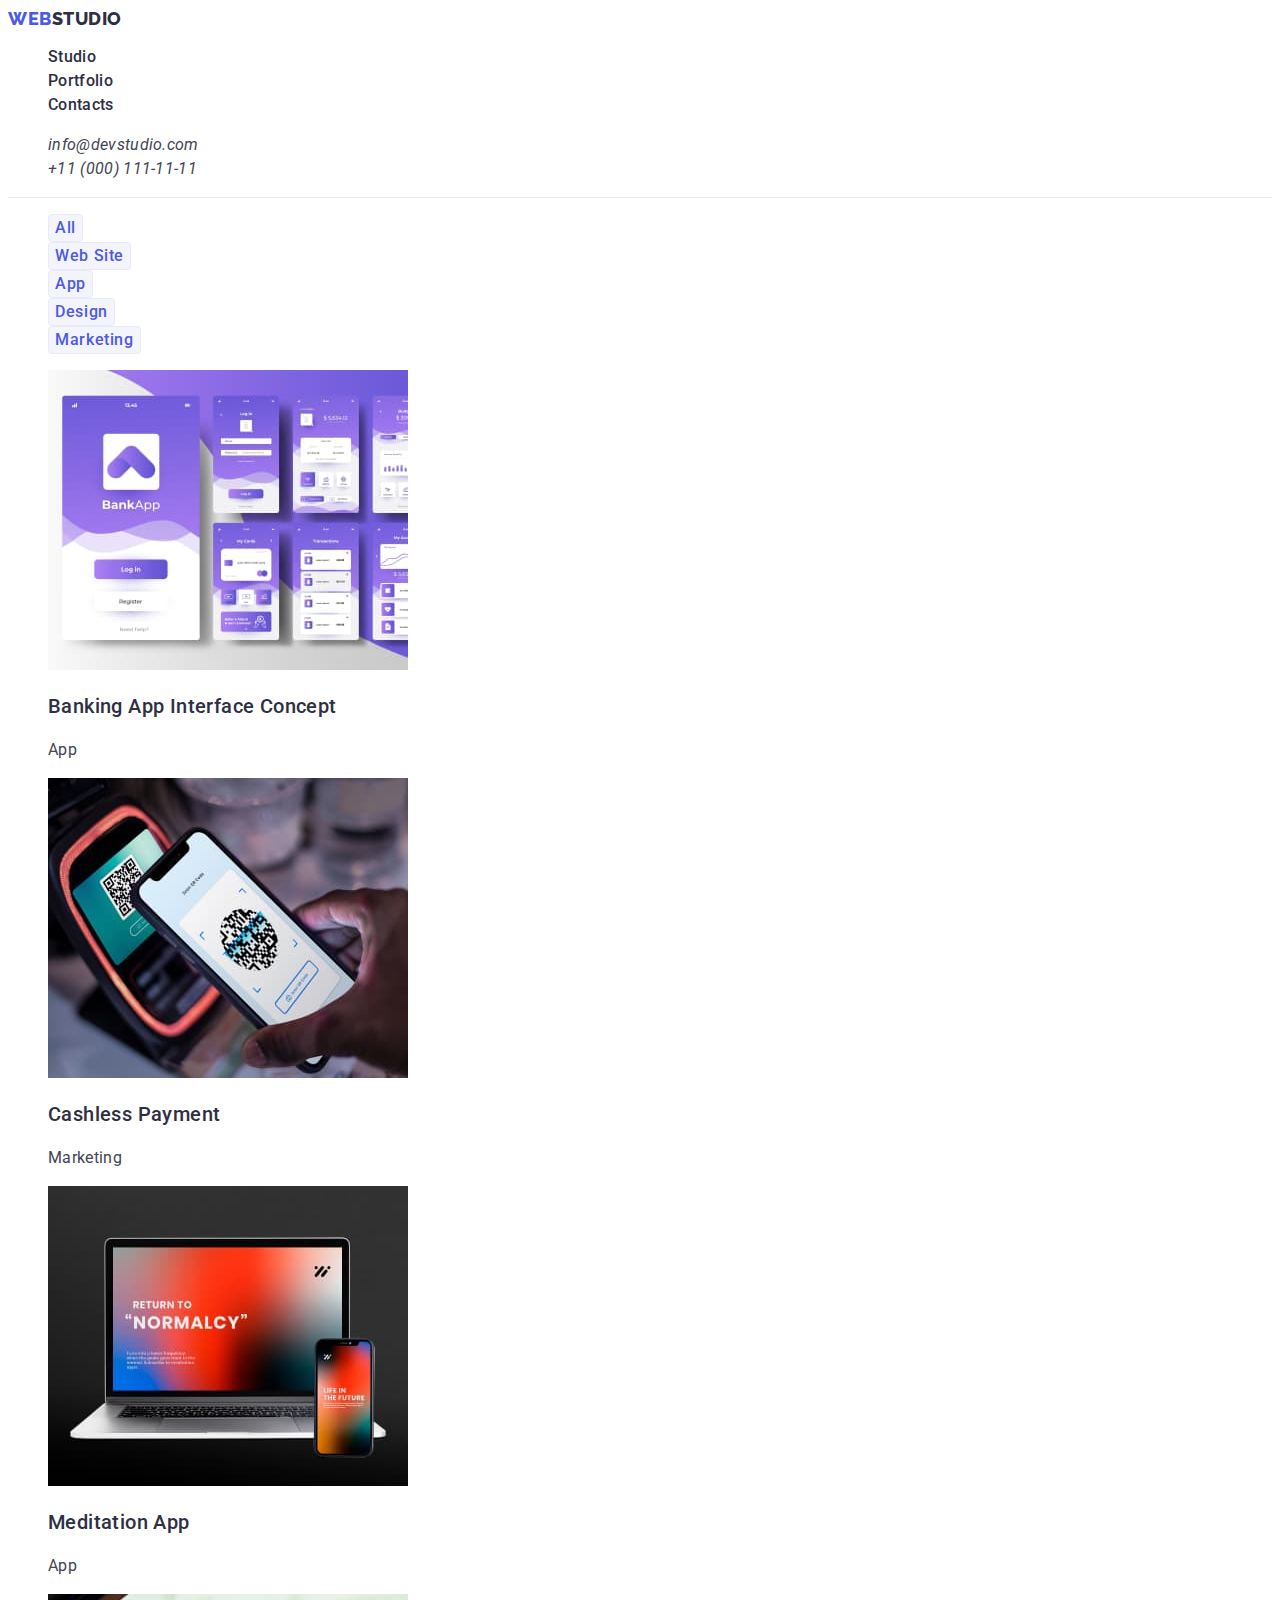
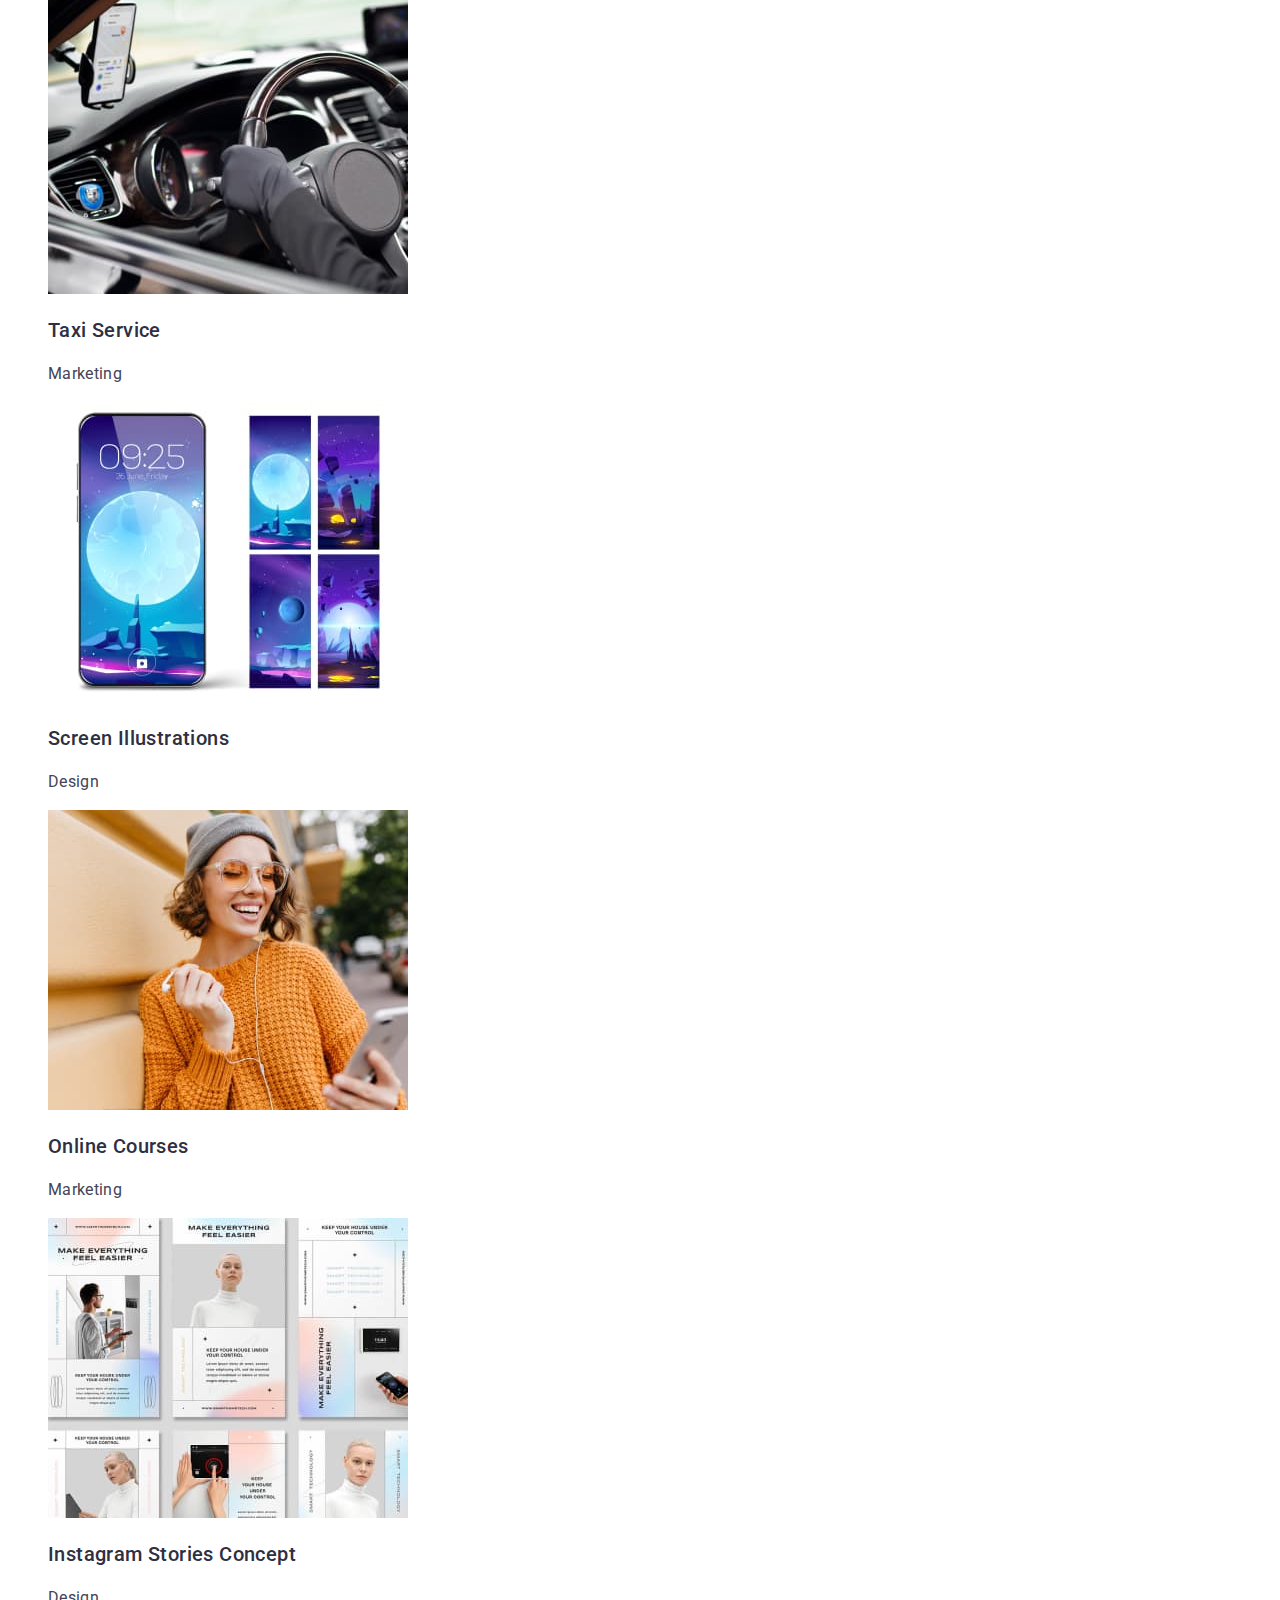
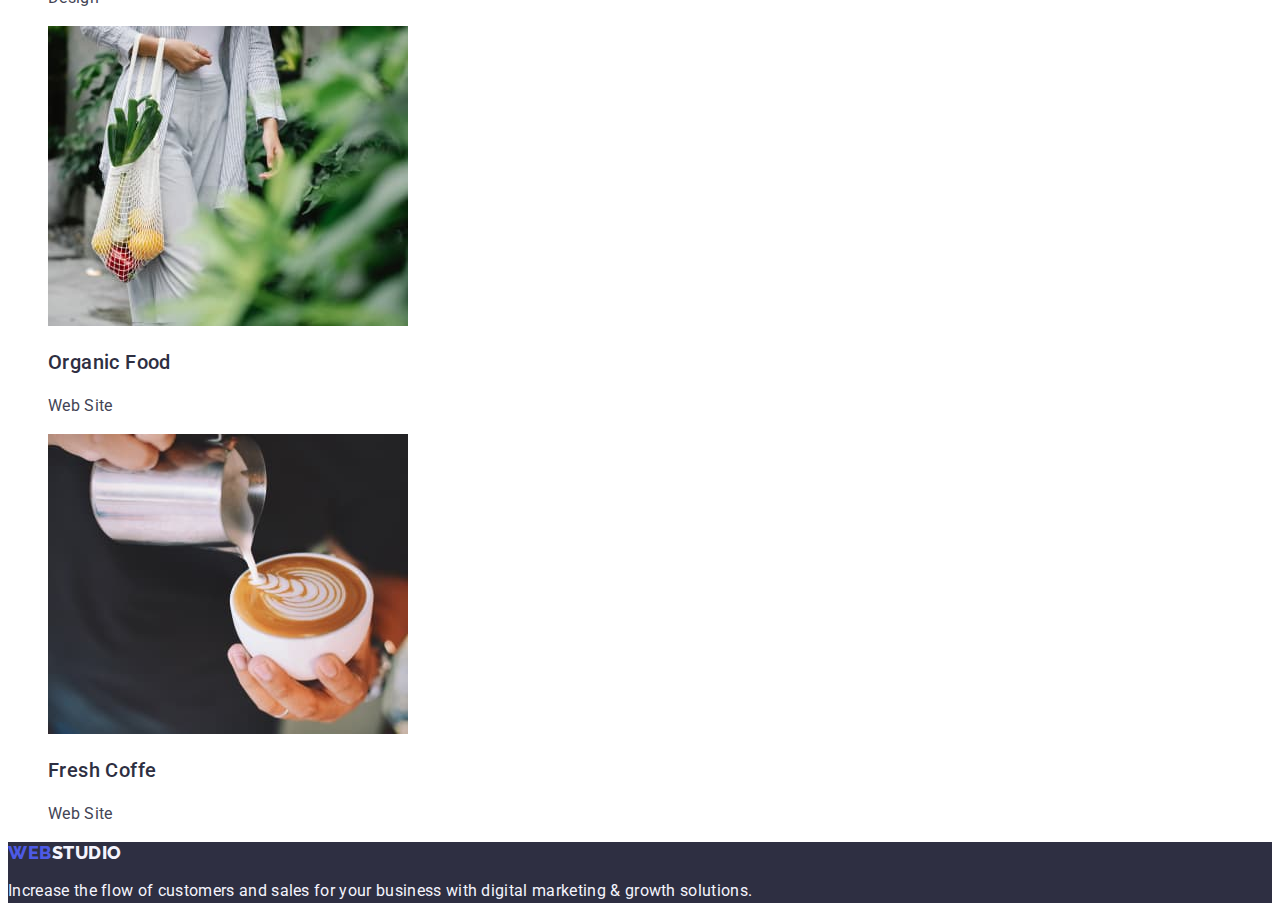
==== portfolio.html @ 3f8da927 "Initial commit" ====
<!DOCTYPE html>
<html lang="en">

<head>
    <meta charset="UTF-8">
    <meta http-equiv="X-UA-Compatible" content="IE=edge">
    <meta name="viewport" content="width=device-width, initial-scale=1.0">
    <title>STUDIO</title>
    <link rel="preconnect" href="https://fonts.googleapis.com">
    <link rel="preconnect" href="https://fonts.gstatic.com" crossorigin>
    <link href="https://fonts.googleapis.com/css2?family=Raleway:wght@800&family=Roboto:wght@400;500;700;900&display=swap"
        rel="stylesheet">
    <link rel="stylesheet" href="./css/style.css">
</head>

<body>
<header class="header">
    <nav class="header-navigation">
        <a href="./index.html" class="header-logo-web link">Web<span class="header-logo-studio link">Studio</span></a>
        <ul class="header-list list">
            <li class="header-item list"><a href="" class="header-link link">Studio</a></li>
            <li class="header-item list"><a href="./portfolio.html" class="header-link link">Portfolio</a></li>
            <li class="header-item list"><a href="" class="header-link link">Contacts</a></li>
        </ul>
    </nav>
    <address class="adress">
        <ul class="header-adress list">
            <li><a href="mailto:info@devstudio.com" class="header-mail list link">info@devstudio.com</a></li>
            <li><a href="tel:+110001111111" class="header-tel list link">+11 (000) 111-11-11</a></li>
        </ul>
    </address>
</header>
    <main>
        <section class="filter">
        <h1 hidden>Filter</h1>
        <ul class="filter-list">
            <li class="filter-item list"><button type="button" class="button-filter">All</button></li>
            <li class="filter-item list"><button type="button" class="button-filter">Web Site</button></li>
            <li class="filter-item list"><button type="button" class="button-filter">App</button></li>
            <li class="filter-item list"><button type="button" class="button-filter">Design</button></li>
            <li class="filter-item list"><button type="button" class="button-filter">Marketing</button></li>
        </ul>
        <ul class="list">
            <li class="work-list"><img src="./images/interface.jpg" alt="photo banking app interface concept" width="360"><h3 class="work-name">Banking App Interface Concept</h3><p class="work-item">App</p></li>
            <li class="work-list"><img src="./images/cashless.jpg" alt="photo cashless payment" width="360"><h3 class="work-name">Cashless Payment</h3><p class="work-item">Marketing</p></li>
            <li class="work-list"><img src="./images/meditation.jpg" alt="photo meditation app " width="360"><h3 class="work-name">Meditation App</h3><p class="work-item">App</p></li>
            <li class="work-list"><img src="./images/taxi.jpg" alt="photo taxi service" width="360"><h3 class="work-name">Taxi Service</h3><p class="work-item">Marketing</p></li>
            <li class="work-list"><img src="./images/screen.jpg" alt="photo screen illustrations" width="360"><h3 class="work-name">Screen Illustrations</h3><p class="work-item">Design</p></li>
            <li class="work-list"><img src="./images/courses.jpg" alt="photo online courses" width="360"><h3 class="work-name">Online Courses</h3><p class="work-item">Marketing</p></li>
            <li class="work-list"><img src="./images/stories.jpg" alt="photo instagram stories concept" width="360"><h3 class="work-name">Instagram Stories Concept</h3><p class="work-item">Design</p></li>
            <li class="work-list"><img src="./images/food.jpg" alt="photo organic food" width="360"><h3 class="work-name">Organic Food</h3><p class="work-item">Web Site</p></li>
            <li class="work-list"><img src="./images/coffe.jpg" alt="photo fresh coffe" width="360"><h3 class="work-name">Fresh Coffe</h3><p class="work-item">Web Site</p></li>
            </ul>
        </section>

    </main>
<footer class="footer">
        <a href="./index.html" class="footer-logo-web link">Web<span class="footer-logo-studio link">Studio</span></a>
    <p class="footer-text">Increase the flow of customers and sales for your business with digital marketing & growth
        solutions.</p>
</footer>
</body>

</html>
---- css/style.css ----
.list, .link {list-style-type:none;}
.list, .link {text-decoration: none;}
body {font-family: "Raleway", sans-serif;
    font-family: "Roboto", sans-serif;
    color: #2E2F42;}
:root{--brand-color:#2E2F42;
--color-text:#434455;
--color-logo1:#4D5AE5;
--color-hoover:#404BBF;
--color-logo2:#F4F4FD;
--color-light:#FFFFFF;} 
        .header {background: var(--color-light);
            border-bottom: 1px solid #E7E9FC;}
        .header-logo-web {font-family: "Raleway";
            font-style: normal;
            font-weight: 800;
            font-size: 18px;
            line-height: 1,17;
            display: flex;
            align-items: center;
            letter-spacing: 0.03em;
            text-transform: uppercase;
            color: var(--color-logo1);}
        .header-logo-studio {font-family: "Raleway";
            font-style: normal;
            font-weight: 800;
            font-size: 18px;
            line-height: 1,17;
            display: flex;
            align-items: center;
            letter-spacing: 0.03em;
            text-transform: uppercase;
            color: var(--brand-color);}
        .header-link {
            font-weight: 500;
            font-size: 16px;
            line-height: 1.5;
            letter-spacing: 0.02em;
            color: var(--brand-color);}
        .header-mail {
            font-weight: 400;
            font-size: 16px;
            line-height: 1.5;
            letter-spacing: 0.02em;
            color: var(--color-text);}
        .header-tel {
            font-weight: 400;
            font-size: 16px;
            line-height: 1.5;
            letter-spacing: 0.02em;
            color: var(--color-text);}
        .header-tel:hover {color: var(--color-hoover)}
        .header-mail:hover {color: var(--color-hoover);}
        .header-link:hover {color: var(--color-hoover);}
        .header-tel:focus {color: var(--color-hoover)}
        .header-mail:focus {color: var(--color-hoover);}
        .header-link:focus {color: var(--color-hoover);}
.footer-logo {
    font-family: "Raleway";
    font-style: normal;
    font-weight: 800;
    font-size: 18px;
    line-height: 1.16;
    display: flex;
    align-items: center;
    letter-spacing: 0.03em;
    text-transform: uppercase;
    color: var(--color-logo2);
    background: var(--brand-color);}
.footer-text {
    font-size: 16px;
    line-height: 1.5;
    letter-spacing: 0.02em;
    color: var(--color-logo2);
    background: var(--brand-color);}
.footer {background: var(--brand-color);}
.footer-logo-web {font-family: "Raleway";
    font-style: normal;
    font-weight: 800;
    font-size: 18px;
    line-height: 1,17;
    display: flex;
    align-items: center;
    letter-spacing: 0.03em;
    text-transform: uppercase;
    color: var(--color-logo1);}
.footer-logo-studio {font-family: "Raleway";
    font-style: normal;
    font-weight: 800;
    font-size: 18px;
    line-height: 1,17;
    display: flex;
    align-items: center;
    letter-spacing: 0.03em;
    text-transform: uppercase;
    color: var(--color-logo2);}
.hero {background: var(--brand-color);}
.hero-text {
    font-weight: 700;
    font-size: 56px;
    line-height: 1.07;
    text-align: center;
    letter-spacing: 0.02em;
    color: var(--color-light);}
.hero-button:hover{background-color: var(--color-hoover);}
.hero-button{background: var(--color-logo1);
    box-shadow: 0px 4px 4px rgba(0, 0, 0, 0.15);
    border-radius: 4px;}
.text-button{font-family: "Roboto";
    font-style: normal;
    font-weight: 500;
    font-size: 16px;
    line-height: 1.5;
    display: flex;
    align-items: center;
    letter-spacing: 0.04em;
    color: var(--color-light);}
.about-item {
    font-weight: 500;
    font-size: 20px;
    line-height: 1.2;
    letter-spacing: 0.02em;
    color: var(--brand-color);}
.item-text {
    font-size: 16px;
    line-height: 1.5;
    letter-spacing: 0.02em;
    color: var(--color-text);} 
.gallary-text{
    font-weight: 700;
    font-size: 36px;
    line-height: 1.11;
    text-align: center;
    letter-spacing: 0.02em;
    text-transform: capitalize;
    color: var(--brand-color);}
.team-text{
        font-weight: 700;
        font-size: 36px;
        line-height: 1.11;
        text-align: center;
        letter-spacing: 0.02em;
        text-transform: capitalize;
        color: var(--brand-color);}
.name{
    font-weight: 500;
    font-size: 20px;
    line-height: 1.2;
    text-align: center;
    letter-spacing: 0.02em;
    color: var(--brand-color);}
.item-text{
        font-size: 16px;
        line-height: 1.5;
        text-align: center;
        letter-spacing: 0.02em;
        color: var(--color-text);}
.button-filter {background: var(--color-logo2);
    border: 1px solid #E7E9FC;
    border-radius: 4px;
    font-family:inherit;
        font-weight: 500;
        font-size: 16px;
        line-height: 1.5;
        display: flex;
        align-items: center;
        text-align: center;
        letter-spacing: 0.04em;
        color: var(--color-logo1);}
.button-filter:hover {background-color: var(--color-hoover);}
.work-name{
    font-weight: 500;
    font-size: 20px;
    line-height: 1.2;
    letter-spacing: 0.02em;
    color: var(--brand-color);}
.work-item{
    font-weight: 400;
    font-size: 16px;
    line-height: 1.5;
    letter-spacing: 0.02em;
    color: var(--color-text);}
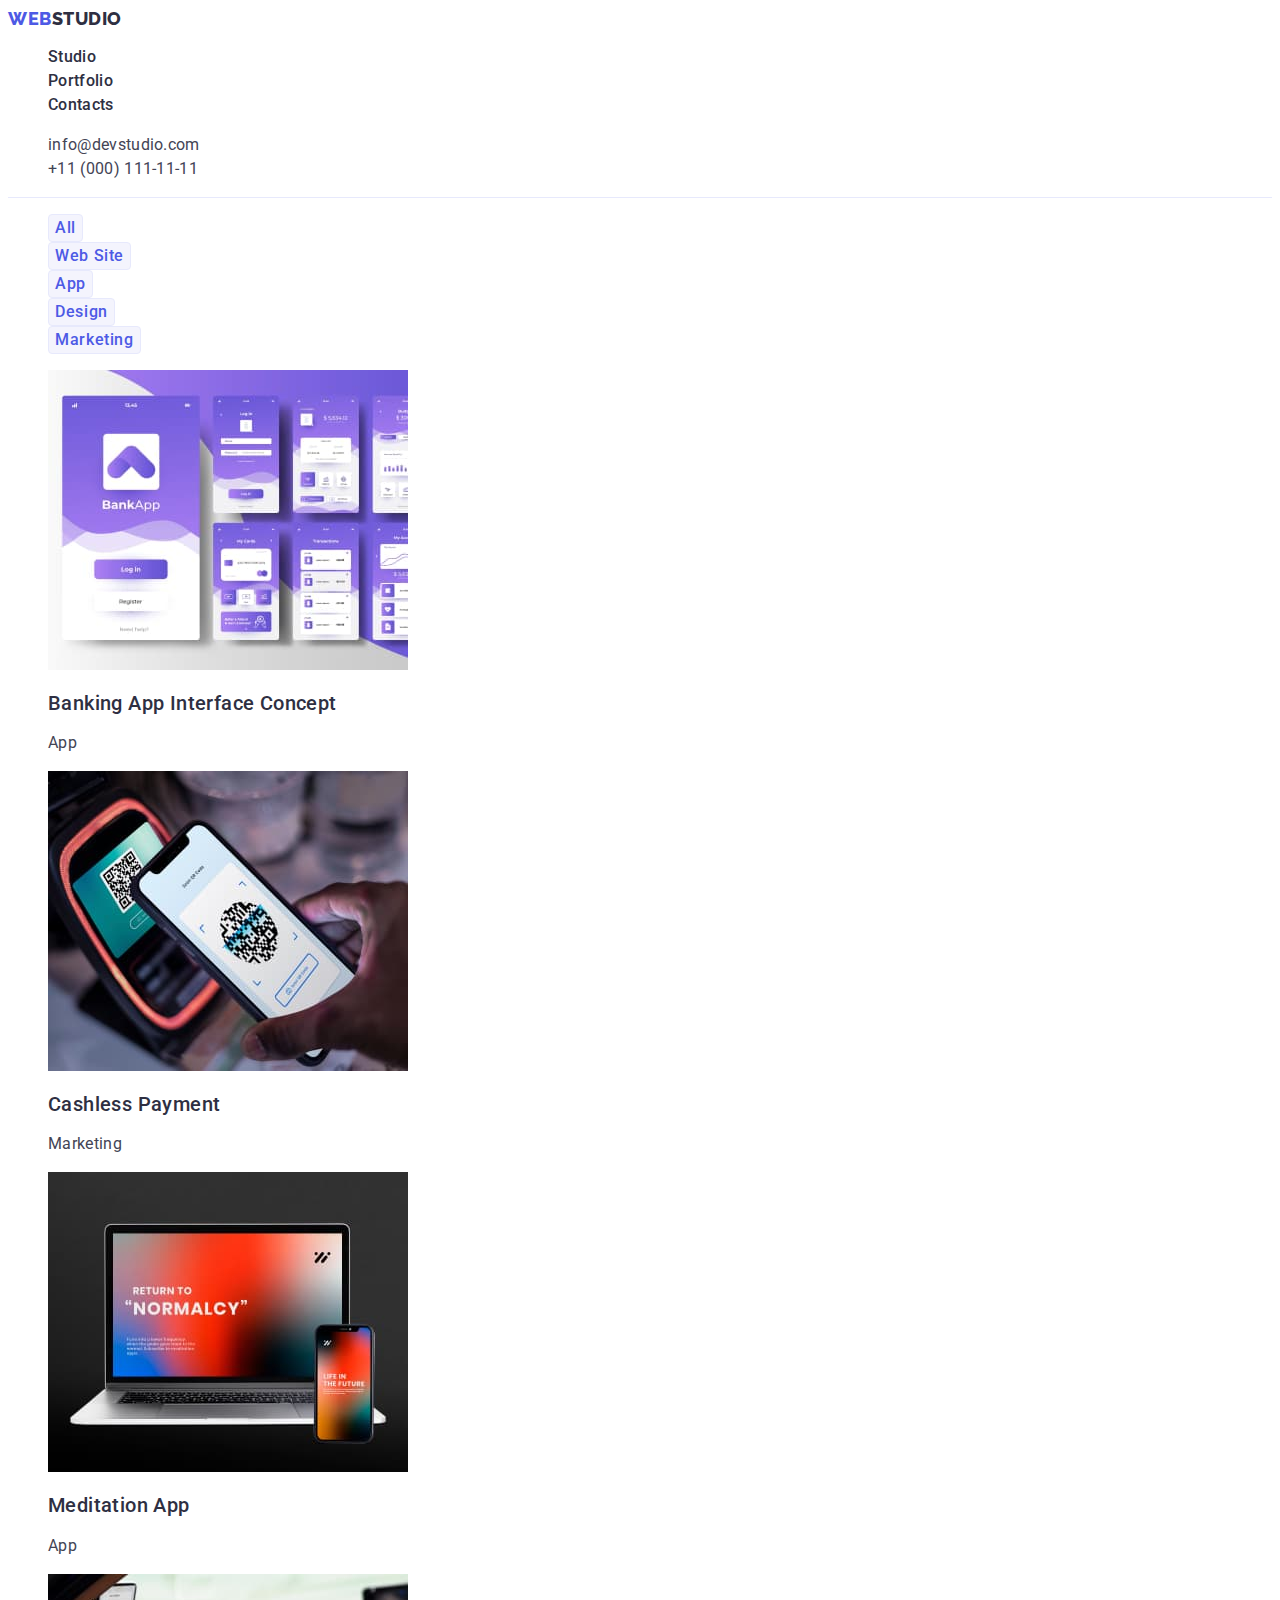
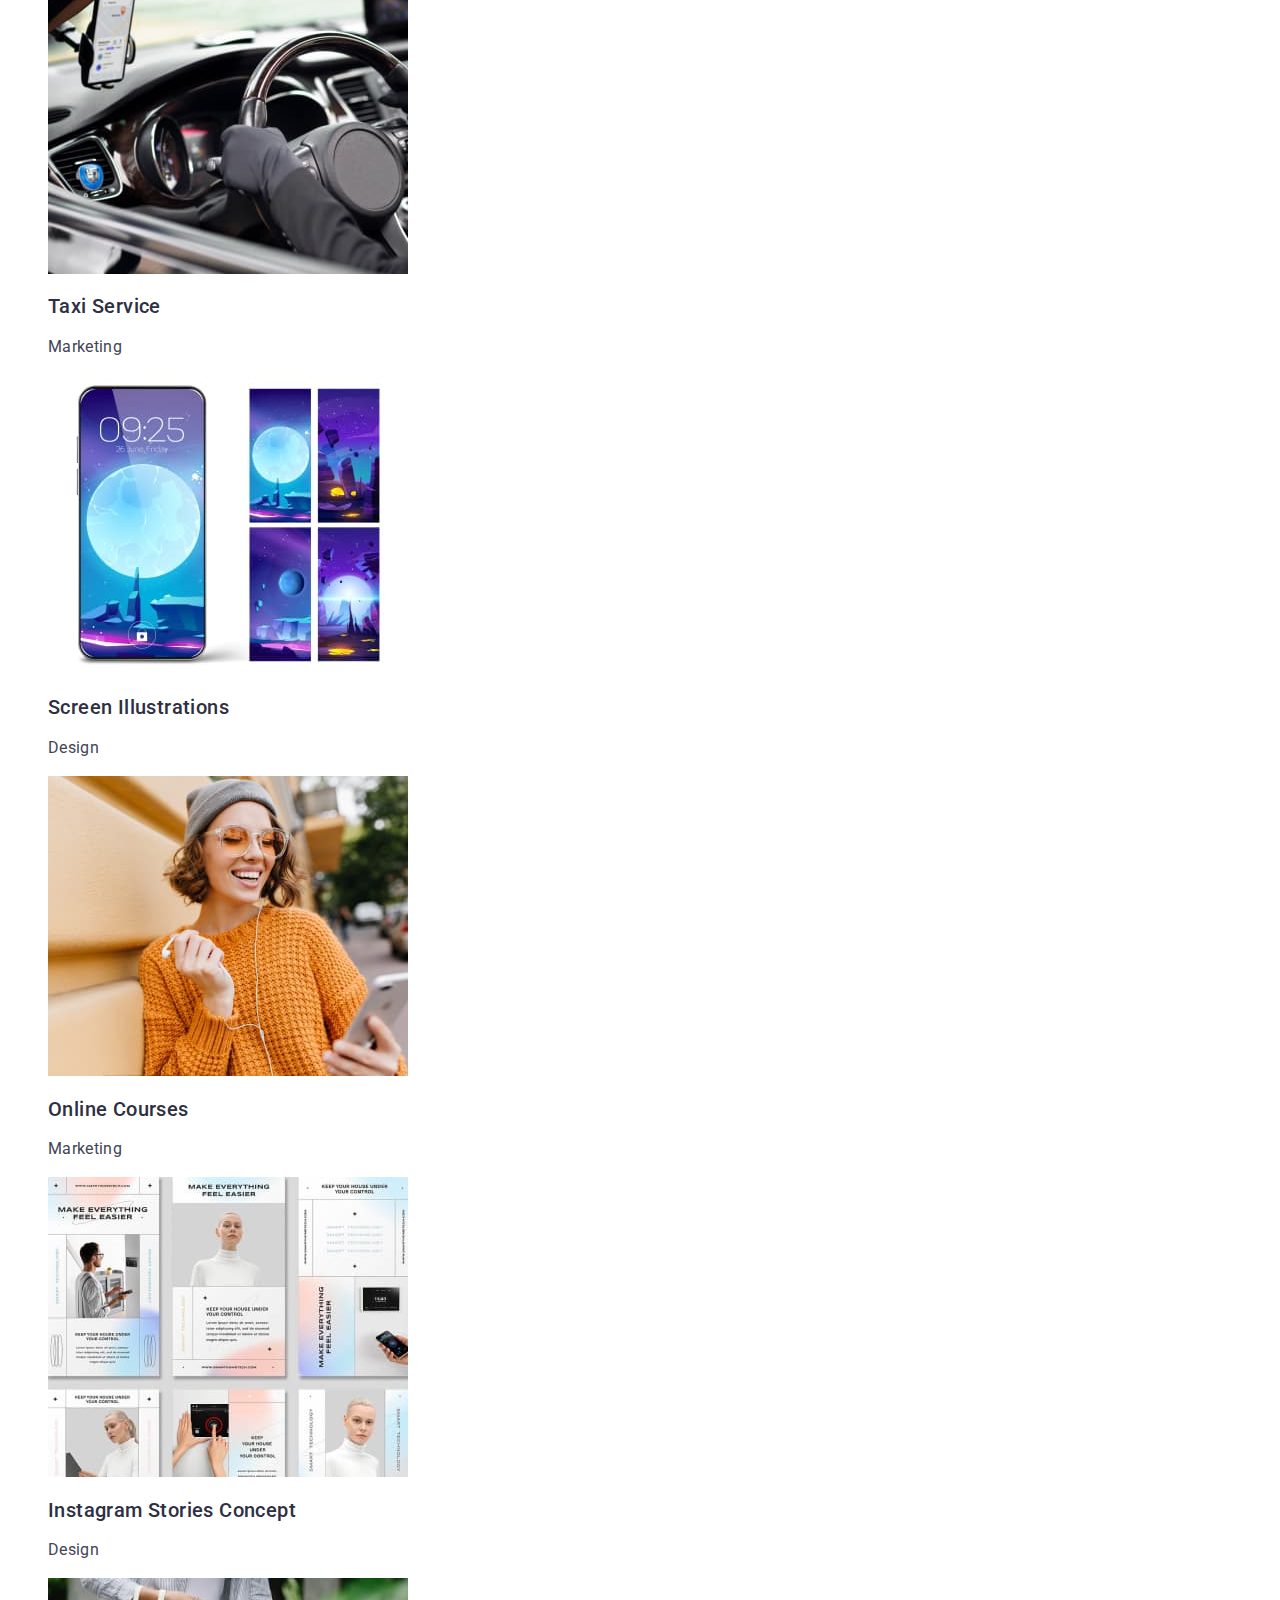
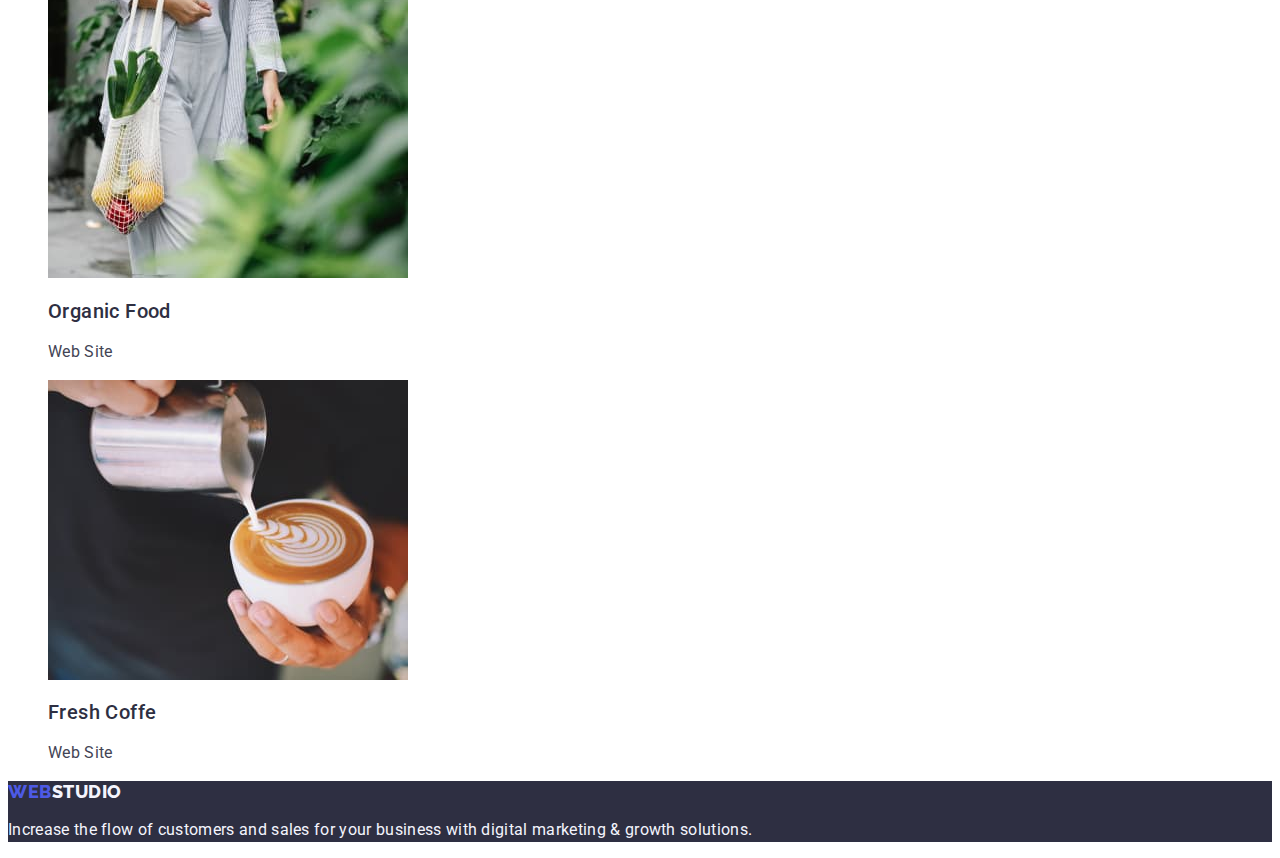
==== commit b5fc9091: "hw02-5th" ====
--- a/portfolio.html
+++ b/portfolio.html
@@ -12,47 +12,45 @@
         rel="stylesheet">
     <link rel="stylesheet" href="./css/style.css">
 </head>
-
 <body>
 <header class="header">
     <nav class="header-navigation">
         <a href="./index.html" class="header-logo-web link">Web<span class="header-logo-studio link">Studio</span></a>
         <ul class="header-list list">
-            <li class="header-item list"><a href="" class="header-link link">Studio</a></li>
+            <li class="header-item list"><a href="./index.html" class="header-link link">Studio</a></li>
             <li class="header-item list"><a href="./portfolio.html" class="header-link link">Portfolio</a></li>
             <li class="header-item list"><a href="" class="header-link link">Contacts</a></li>
         </ul>
     </nav>
     <address class="adress">
         <ul class="header-adress list">
-            <li><a href="mailto:info@devstudio.com" class="header-mail list link">info@devstudio.com</a></li>
-            <li><a href="tel:+110001111111" class="header-tel list link">+11 (000) 111-11-11</a></li>
+            <li><a href="mailto:info@devstudio.com" class="header-contact list link">info@devstudio.com</a></li>
+            <li><a href="tel:+110001111111" class="header-contact list link">+11 (000) 111-11-11</a></li>
         </ul>
     </address>
 </header>
     <main>
         <section class="filter">
         <h1 hidden>Filter</h1>
-        <ul class="filter-list">
+        <ul class="filter-list link">
             <li class="filter-item list"><button type="button" class="button-filter">All</button></li>
             <li class="filter-item list"><button type="button" class="button-filter">Web Site</button></li>
             <li class="filter-item list"><button type="button" class="button-filter">App</button></li>
             <li class="filter-item list"><button type="button" class="button-filter">Design</button></li>
             <li class="filter-item list"><button type="button" class="button-filter">Marketing</button></li>
         </ul>
-        <ul class="list">
-            <li class="work-list"><img src="./images/interface.jpg" alt="photo banking app interface concept" width="360"><h3 class="work-name">Banking App Interface Concept</h3><p class="work-item">App</p></li>
-            <li class="work-list"><img src="./images/cashless.jpg" alt="photo cashless payment" width="360"><h3 class="work-name">Cashless Payment</h3><p class="work-item">Marketing</p></li>
-            <li class="work-list"><img src="./images/meditation.jpg" alt="photo meditation app " width="360"><h3 class="work-name">Meditation App</h3><p class="work-item">App</p></li>
-            <li class="work-list"><img src="./images/taxi.jpg" alt="photo taxi service" width="360"><h3 class="work-name">Taxi Service</h3><p class="work-item">Marketing</p></li>
-            <li class="work-list"><img src="./images/screen.jpg" alt="photo screen illustrations" width="360"><h3 class="work-name">Screen Illustrations</h3><p class="work-item">Design</p></li>
-            <li class="work-list"><img src="./images/courses.jpg" alt="photo online courses" width="360"><h3 class="work-name">Online Courses</h3><p class="work-item">Marketing</p></li>
-            <li class="work-list"><img src="./images/stories.jpg" alt="photo instagram stories concept" width="360"><h3 class="work-name">Instagram Stories Concept</h3><p class="work-item">Design</p></li>
-            <li class="work-list"><img src="./images/food.jpg" alt="photo organic food" width="360"><h3 class="work-name">Organic Food</h3><p class="work-item">Web Site</p></li>
-            <li class="work-list"><img src="./images/coffe.jpg" alt="photo fresh coffe" width="360"><h3 class="work-name">Fresh Coffe</h3><p class="work-item">Web Site</p></li>
+        <ul class="list link">
+            <li class="work-list"><a href="" class="link"><img src="./images/interface.jpg" alt="photo banking app interface concept" width="360"></a><h2 class="work-name">Banking App Interface Concept</h2><p class="work-item">App</p></li>
+            <li class="work-list"><a href="" class="link"><img src="./images/cashless.jpg" alt="photo cashless payment" width="360"></a><h2 class="work-name">Cashless Payment</h2><p class="work-item">Marketing</p></li>
+            <li class="work-list"><a href="" class="link"><img src="./images/meditation.jpg" alt="photo meditation app " width="360"></a><h2 class="work-name">Meditation App</h2><p class="work-item">App</p></li>
+            <li class="work-list"><a href="" class="link"><img src="./images/taxi.jpg" alt="photo taxi service" width="360"></a><h2 class="work-name">Taxi Service</h2><p class="work-item">Marketing</p></li>
+            <li class="work-list"><a href="" class="link"><img src="./images/screen.jpg" alt="photo screen illustrations" width="360"></a><h2 class="work-name">Screen Illustrations</h2><p class="work-item">Design</p></li>
+            <li class="work-list"><a href="" class="link"><img src="./images/courses.jpg" alt="photo online courses" width="360"></a><h2 class="work-name">Online Courses</h2><p class="work-item">Marketing</p></li>
+            <li class="work-list"><a href="" class="link"><img src="./images/stories.jpg" alt="photo instagram stories concept" width="360"></a><h2 class="work-name">Instagram Stories Concept</h2><p class="work-item">Design</p></li>
+            <li class="work-list"><a href="" class="link"><img src="./images/food.jpg" alt="photo organic food" width="360"></a><h2 class="work-name">Organic Food</h2><p class="work-item">Web Site</p></li>
+            <li class="work-list"><a href="" class="link"><img src="./images/coffe.jpg" alt="photo fresh coffe" width="360"></a><h2 class="work-name">Fresh Coffe</h2><p class="work-item">Web Site</p></li>
             </ul>
         </section>
-
     </main>
 <footer class="footer">
         <a href="./index.html" class="footer-logo-web link">Web<span class="footer-logo-studio link">Studio</span></a>
--- a/css/style.css
+++ b/css/style.css
@@ -2,7 +2,7 @@
 .list, .link {text-decoration: none;}
 body {font-family: "Raleway", sans-serif;
     font-family: "Roboto", sans-serif;
-    color: #2E2F42;}
+    color: var(--color-text);}
 :root{--brand-color:#2E2F42;
 --color-text:#434455;
 --color-logo1:#4D5AE5;
@@ -11,7 +11,7 @@
 --color-light:#FFFFFF;} 
         .header {background: var(--color-light);
             border-bottom: 1px solid #E7E9FC;}
-        .header-logo-web {font-family: "Raleway";
+        .header-logo-web {font-family: "Raleway", sans-serif;
             font-style: normal;
             font-weight: 800;
             font-size: 18px;
@@ -21,7 +21,7 @@
             letter-spacing: 0.03em;
             text-transform: uppercase;
             color: var(--color-logo1);}
-        .header-logo-studio {font-family: "Raleway";
+        .header-logo-studio {font-family: "Raleway", sans-serif;
             font-style: normal;
             font-weight: 800;
             font-size: 18px;
@@ -31,36 +31,29 @@
             letter-spacing: 0.03em;
             text-transform: uppercase;
             color: var(--brand-color);}
+        .adress {font-style: normal;}
         .header-link {
             font-weight: 500;
             font-size: 16px;
             line-height: 1.5;
             letter-spacing: 0.02em;
             color: var(--brand-color);}
-        .header-mail {
+        .header-contact {
             font-weight: 400;
             font-size: 16px;
             line-height: 1.5;
             letter-spacing: 0.02em;
             color: var(--color-text);}
-        .header-tel {
-            font-weight: 400;
-            font-size: 16px;
-            line-height: 1.5;
-            letter-spacing: 0.02em;
-            color: var(--color-text);}
-        .header-tel:hover {color: var(--color-hoover)}
-        .header-mail:hover {color: var(--color-hoover);}
+        .header-contact:hover {color: var(--color-hoover)}
         .header-link:hover {color: var(--color-hoover);}
-        .header-tel:focus {color: var(--color-hoover)}
-        .header-mail:focus {color: var(--color-hoover);}
+        .header-contact:focus {color: var(--color-hoover)}
         .header-link:focus {color: var(--color-hoover);}
 .footer-logo {
-    font-family: "Raleway";
+    font-family: "Raleway", sans-serif;
     font-style: normal;
     font-weight: 800;
     font-size: 18px;
-    line-height: 1.16;
+    line-height: 1.17;
     display: flex;
     align-items: center;
     letter-spacing: 0.03em;
@@ -74,7 +67,7 @@
     color: var(--color-logo2);
     background: var(--brand-color);}
 .footer {background: var(--brand-color);}
-.footer-logo-web {font-family: "Raleway";
+.footer-logo-web {font-family: "Raleway", sans-serif;
     font-style: normal;
     font-weight: 800;
     font-size: 18px;
@@ -84,7 +77,7 @@
     letter-spacing: 0.03em;
     text-transform: uppercase;
     color: var(--color-logo1);}
-.footer-logo-studio {font-family: "Raleway";
+.footer-logo-studio {font-family: "Raleway", sans-serif;
     font-style: normal;
     font-weight: 800;
     font-size: 18px;
@@ -102,11 +95,14 @@
     text-align: center;
     letter-spacing: 0.02em;
     color: var(--color-light);}
-.hero-button:hover{background-color: var(--color-hoover);}
+.hero-button {font-family: "Roboto", sans-serif}
+.hero-button:hover {background-color: var(--color-hoover);}
+.hero-button:focus {color: var(--color-hoover);}
 .hero-button{background: var(--color-logo1);
     box-shadow: 0px 4px 4px rgba(0, 0, 0, 0.15);
     border-radius: 4px;}
-.text-button{font-family: "Roboto";
+.hero-button {cursor: pointer}
+.text-button {font-family: "Roboto", sans-serif;
     font-style: normal;
     font-weight: 500;
     font-size: 16px;
@@ -134,6 +130,7 @@
     letter-spacing: 0.02em;
     text-transform: capitalize;
     color: var(--brand-color);}
+.team {background-color: var(--color-logo2)}
 .team-text{
         font-weight: 700;
         font-size: 36px;
@@ -142,6 +139,7 @@
         letter-spacing: 0.02em;
         text-transform: capitalize;
         color: var(--brand-color);}
+.team-list {background-color: var(--color-light);}
 .name{
     font-weight: 500;
     font-size: 20px;
@@ -167,7 +165,11 @@
         text-align: center;
         letter-spacing: 0.04em;
         color: var(--color-logo1);}
-.button-filter:hover {background-color: var(--color-hoover);}
+.button-filter:hover {background-color: var(--color-logo2);
+    color: var(--color-light);}
+.button-filter:focus {background-color: var(--color-logo2);
+    color: var(--color-light);}
+.button-filter {cursor: pointer}
 .work-name{
     font-weight: 500;
     font-size: 20px;
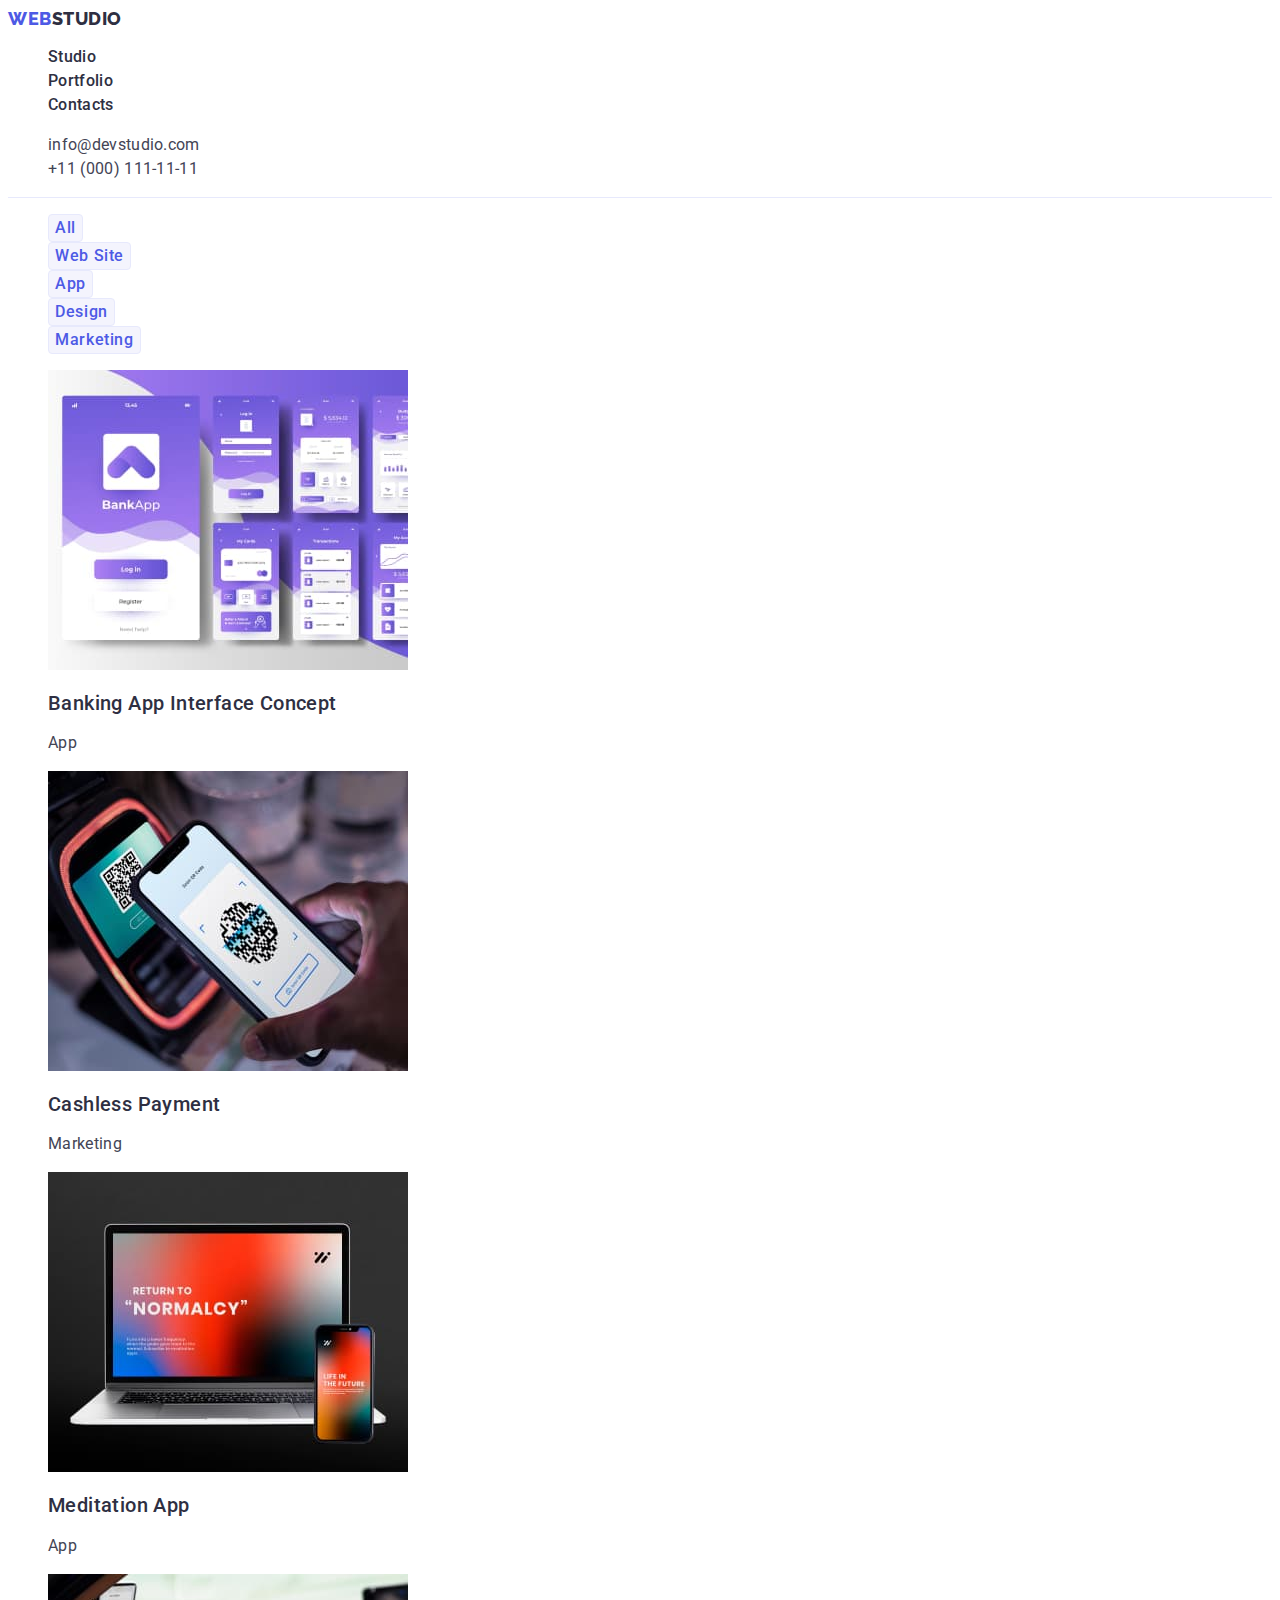
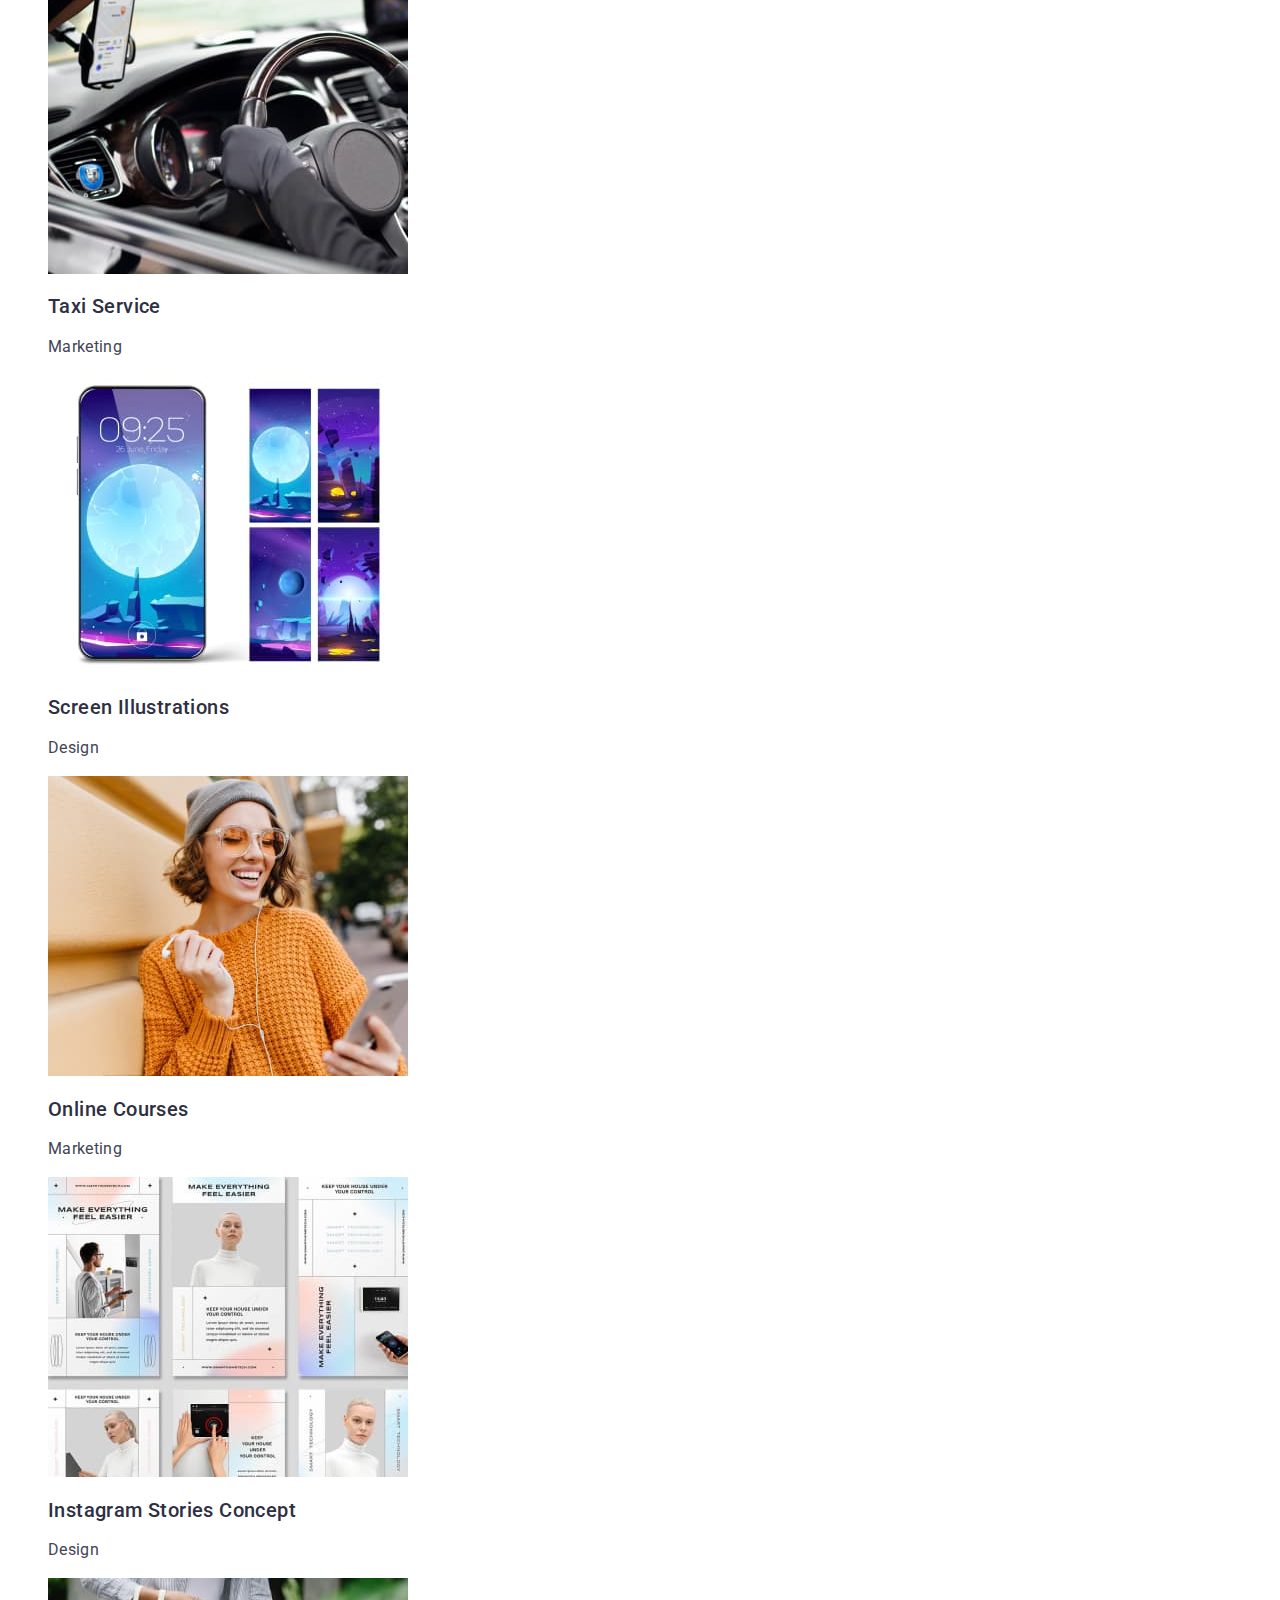
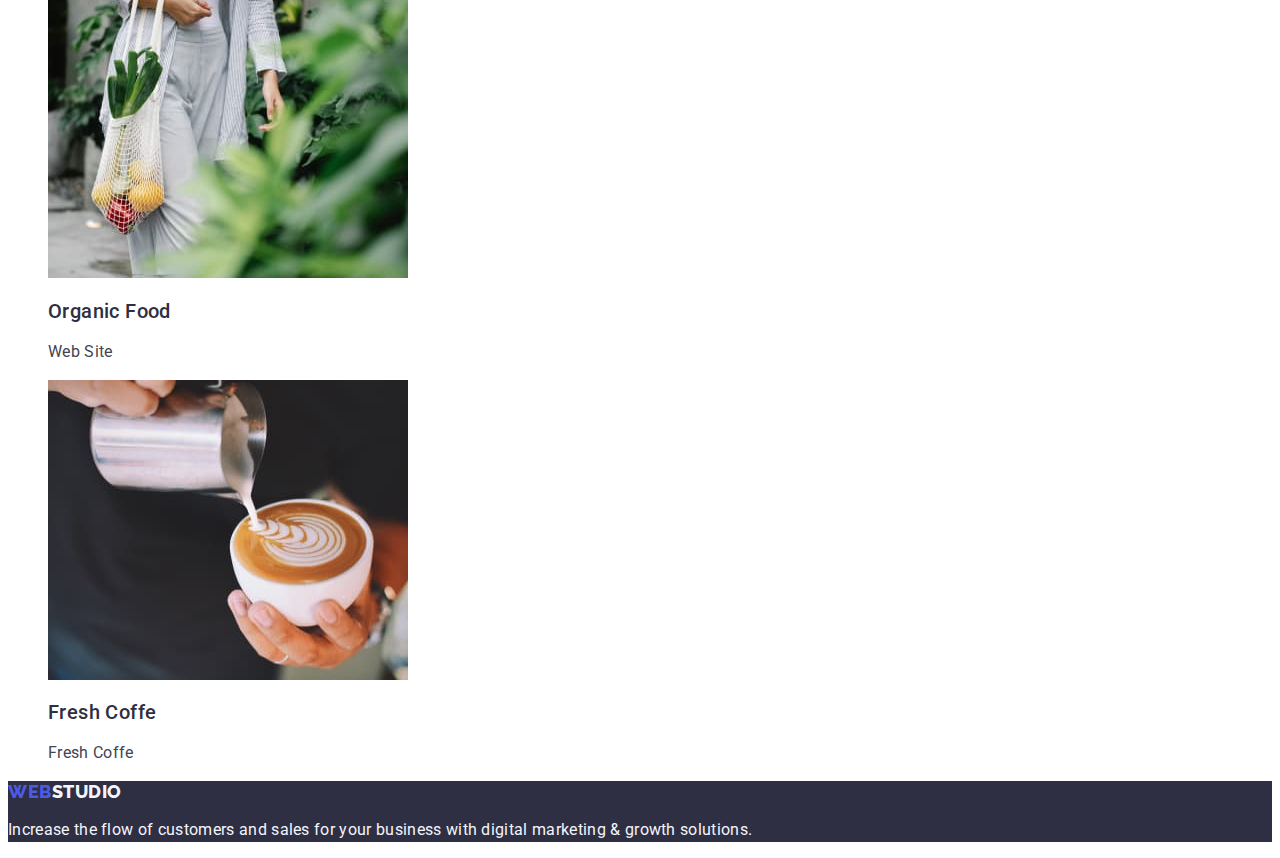
==== commit 2ff8b5a5: "hw02-21.03" ====
--- a/portfolio.html
+++ b/portfolio.html
@@ -10,7 +10,7 @@
     <link rel="preconnect" href="https://fonts.gstatic.com" crossorigin>
     <link href="https://fonts.googleapis.com/css2?family=Raleway:wght@800&family=Roboto:wght@400;500;700;900&display=swap"
         rel="stylesheet">
-    <link rel="stylesheet" href="./css/style.css">
+    <link rel="stylesheet" href="./css/styles.css">
 </head>
 <body>
 <header class="header">
@@ -31,8 +31,8 @@
 </header>
     <main>
         <section class="filter">
-        <h1 hidden>Filter</h1>
-        <ul class="filter-list link">
+        <h1 hidden class="list">Filter</h1>
+        <ul class="filter-list link list">
             <li class="filter-item list"><button type="button" class="button-filter">All</button></li>
             <li class="filter-item list"><button type="button" class="button-filter">Web Site</button></li>
             <li class="filter-item list"><button type="button" class="button-filter">App</button></li>
@@ -40,15 +40,15 @@
             <li class="filter-item list"><button type="button" class="button-filter">Marketing</button></li>
         </ul>
         <ul class="list link">
-            <li class="work-list"><a href="" class="link"><img src="./images/interface.jpg" alt="photo banking app interface concept" width="360"></a><h2 class="work-name">Banking App Interface Concept</h2><p class="work-item">App</p></li>
-            <li class="work-list"><a href="" class="link"><img src="./images/cashless.jpg" alt="photo cashless payment" width="360"></a><h2 class="work-name">Cashless Payment</h2><p class="work-item">Marketing</p></li>
-            <li class="work-list"><a href="" class="link"><img src="./images/meditation.jpg" alt="photo meditation app " width="360"></a><h2 class="work-name">Meditation App</h2><p class="work-item">App</p></li>
-            <li class="work-list"><a href="" class="link"><img src="./images/taxi.jpg" alt="photo taxi service" width="360"></a><h2 class="work-name">Taxi Service</h2><p class="work-item">Marketing</p></li>
-            <li class="work-list"><a href="" class="link"><img src="./images/screen.jpg" alt="photo screen illustrations" width="360"></a><h2 class="work-name">Screen Illustrations</h2><p class="work-item">Design</p></li>
-            <li class="work-list"><a href="" class="link"><img src="./images/courses.jpg" alt="photo online courses" width="360"></a><h2 class="work-name">Online Courses</h2><p class="work-item">Marketing</p></li>
-            <li class="work-list"><a href="" class="link"><img src="./images/stories.jpg" alt="photo instagram stories concept" width="360"></a><h2 class="work-name">Instagram Stories Concept</h2><p class="work-item">Design</p></li>
-            <li class="work-list"><a href="" class="link"><img src="./images/food.jpg" alt="photo organic food" width="360"></a><h2 class="work-name">Organic Food</h2><p class="work-item">Web Site</p></li>
-            <li class="work-list"><a href="" class="link"><img src="./images/coffe.jpg" alt="photo fresh coffe" width="360"></a><h2 class="work-name">Fresh Coffe</h2><p class="work-item">Web Site</p></li>
+            <li class="work-list"><a href="" class="link"><img src="./images/interface.jpg" alt="photo banking app interface concept" width="360"><h2 class="work-name">Banking App Interface Concept</h2><p class="work-item">App</p></a></li>
+            <li class="work-list"><a href="" class="link"><img src="./images/cashless.jpg" alt="photo cashless payment" width="360"><h2 class="work-name">Cashless Payment</h2><p class="work-item">Marketing</p></a></li>
+            <li class="work-list"><a href="" class="link"><img src="./images/meditation.jpg" alt="photo meditation app " width="360"><h2 class="work-name">Meditation App</h2><p class="work-item">App</p></a></li>
+            <li class="work-list"><a href="" class="link"><img src="./images/taxi.jpg" alt="photo taxi service" width="360"><h2 class="work-name">Taxi Service</h2><p class="work-item">Marketing</p></a></li>
+            <li class="work-list"><a href="" class="link"><img src="./images/screen.jpg" alt="photo screen illustrations" width="360"><h2 class="work-name">Screen Illustrations</h2><p class="work-item">Design</p></a></li>
+            <li class="work-list"><a href="" class="link"><img src="./images/courses.jpg" alt="photo online courses" width="360"><h2 class="work-name">Online Courses</h2><p class="work-item">Marketing</p></a></li>
+            <li class="work-list"><a href="" class="link"><img src="./images/stories.jpg" alt="photo instagram stories concept" width="360"><h2 class="work-name">Instagram Stories Concept</h2><p class="work-item">Design</p></a></li>
+            <li class="work-list"><a href="" class="link"><img src="./images/food.jpg" alt="photo organic food" width="360"><h2 class="work-name">Organic Food</h2><p class="work-item">Web Site</p></a></li>
+            <li class="work-list"><a href="" class="link"><img src="./images/coffe.jpg" alt="photo fresh coffe" width="360"><h2 class="work-name">Fresh Coffe</h2><p class="work-item">Fresh Coffe</p></a></li>
             </ul>
         </section>
     </main>
--- a/css/styles.css
+++ b/css/styles.css
@@ -0,0 +1,188 @@
+:root {
+    --brand-color: #2E2F42;
+    --color-text: #434455;
+    --color-logo1: #4D5AE5;
+    --color-hoover: #404BBF;
+    --color-logo2: #F4F4FD;
+    --color-light: #FFFFFF;
+}
+.list, .link {list-style-type:none;}
+.list, .link {text-decoration: none;}
+body {font-family: "Raleway", sans-serif;
+    font-family: "Roboto", sans-serif;
+    color: var(--color-text);
+background-color: var(--color-light);} 
+        .header {background: var(--color-light);
+            border-bottom: 1px solid #E7E9FC;}
+        .header-logo-web {font-family: "Raleway", sans-serif;
+            font-style: normal;
+            font-weight: 800;
+            font-size: 18px;
+            line-height: 1.17;
+            display: flex;
+            align-items: center;
+            letter-spacing: 0.03em;
+            text-transform: uppercase;
+            color: var(--color-logo1);}
+        .header-logo-studio {font-family: "Raleway", sans-serif;
+            font-style: normal;
+            font-weight: 800;
+            font-size: 18px;
+            line-height: 1.17;
+            display: flex;
+            align-items: center;
+            letter-spacing: 0.03em;
+            text-transform: uppercase;
+            color: var(--brand-color);}
+        .adress {font-style: normal;}
+        .header-link {
+            font-weight: 500;
+            font-size: 16px;
+            line-height: 1.5;
+            letter-spacing: 0.02em;
+            color: var(--brand-color);}
+        .header-contact {
+            font-weight: 400;
+            font-size: 16px;
+            line-height: 1.5;
+            letter-spacing: 0.02em;
+            color: var(--color-text);}
+        .header-contact:hover {color: var(--color-hoover)}
+        .header-link:hover {color: var(--color-hoover);}
+        .header-contact:focus {color: var(--color-hoover)}
+        .header-link:focus {color: var(--color-hoover);}
+.footer-logo {
+    font-family: "Raleway", sans-serif;
+    font-style: normal;
+    font-weight: 800;
+    font-size: 18px;
+    line-height: 1.17;
+    display: flex;
+    align-items: center;
+    letter-spacing: 0.03em;
+    text-transform: uppercase;
+    color: var(--color-logo2);
+    background: var(--brand-color);}
+.footer-text {
+    font-size: 16px;
+    line-height: 1.5;
+    letter-spacing: 0.02em;
+    color: var(--color-logo2);
+    background: var(--brand-color);}
+.footer {background: var(--brand-color);}
+.footer-logo-web {font-family: "Raleway", sans-serif;
+    font-style: normal;
+    font-weight: 800;
+    font-size: 18px;
+    line-height: 1.17;
+    display: flex;
+    align-items: center;
+    letter-spacing: 0.03em;
+    text-transform: uppercase;
+    color: var(--color-logo1);}
+.footer-logo-studio {font-family: "Raleway", sans-serif;
+    font-style: normal;
+    font-weight: 800;
+    font-size: 18px;
+    line-height: 1.17;
+    display: flex;
+    align-items: center;
+    letter-spacing: 0.03em;
+    text-transform: uppercase;
+    color: var(--color-logo2);}
+.hero {background: var(--brand-color);}
+.hero-text {
+    font-weight: 700;
+    font-size: 56px;
+    line-height: 1.07;
+    text-align: center;
+    letter-spacing: 0.02em;
+    color: var(--color-light);}
+.hero-button {font-family: "Roboto", sans-serif}
+.hero-button:hover {background-color: var(--color-hoover);}
+.hero-button:focus {background-color: var(--color-hoover);}
+.hero-button{background: var(--color-logo1);
+    box-shadow: 0px 4px 4px rgba(0, 0, 0, 0.15);
+    border-radius: 4px;}
+.hero-button {cursor: pointer}
+.text-button {font-family: "Roboto", sans-serif;
+    font-style: normal;
+    font-weight: 500;
+    font-size: 16px;
+    line-height: 1.5;
+    display: flex;
+    align-items: center;
+    letter-spacing: 0.04em;
+    color: var(--color-light);}
+.about-item {
+    font-weight: 500;
+    font-size: 20px;
+    line-height: 1.2;
+    letter-spacing: 0.02em;
+    color: var(--brand-color);}
+.item-text {
+    font-size: 16px;
+    line-height: 1.5;
+    letter-spacing: 0.02em;
+    color: var(--color-text);} 
+.gallary-text{
+    font-weight: 700;
+    font-size: 36px;
+    line-height: 1.11;
+    text-align: center;
+    letter-spacing: 0.02em;
+    text-transform: capitalize;
+    color: var(--brand-color);}
+.team {background-color: var(--color-logo2)}
+.team-text{
+        font-weight: 700;
+        font-size: 36px;
+        line-height: 1.11;
+        text-align: center;
+        letter-spacing: 0.02em;
+        text-transform: capitalize;
+        color: var(--brand-color);}
+.team-list {background-color: var(--color-light);}
+.team-item {background-color: var(--color-light);}
+.name{
+    font-weight: 500;
+    font-size: 20px;
+    line-height: 1.2;
+    text-align: center;
+    letter-spacing: 0.02em;
+    color: var(--brand-color);}
+.item-text{
+        font-size: 16px;
+        line-height: 1.5;
+        text-align: center;
+        letter-spacing: 0.02em;
+        color: var(--color-text);}
+.button-filter {background: var(--color-logo2);
+    border: 1px solid #E7E9FC;
+    border-radius: 4px;
+    font-family:inherit;
+        font-weight: 500;
+        font-size: 16px;
+        line-height: 1.5;
+        display: flex;
+        align-items: center;
+        text-align: center;
+        letter-spacing: 0.04em;
+        color: var(--color-logo1);}
+.button-filter:hover {background-color: var(--color-hoover);
+    color: var(--color-light);}
+.button-filter:focus {background-color: var(--color-hoover);
+    color: var(--color-light);}
+.button-filter {cursor: pointer}
+.work-name{
+    font-weight: 500;
+    font-size: 20px;
+    line-height: 1.2;
+    letter-spacing: 0.02em;
+    color: var(--brand-color);}
+.work-item{
+    font-weight: 400;
+    font-size: 16px;
+    line-height: 1.5;
+    letter-spacing: 0.02em;
+    color: var(--color-text);}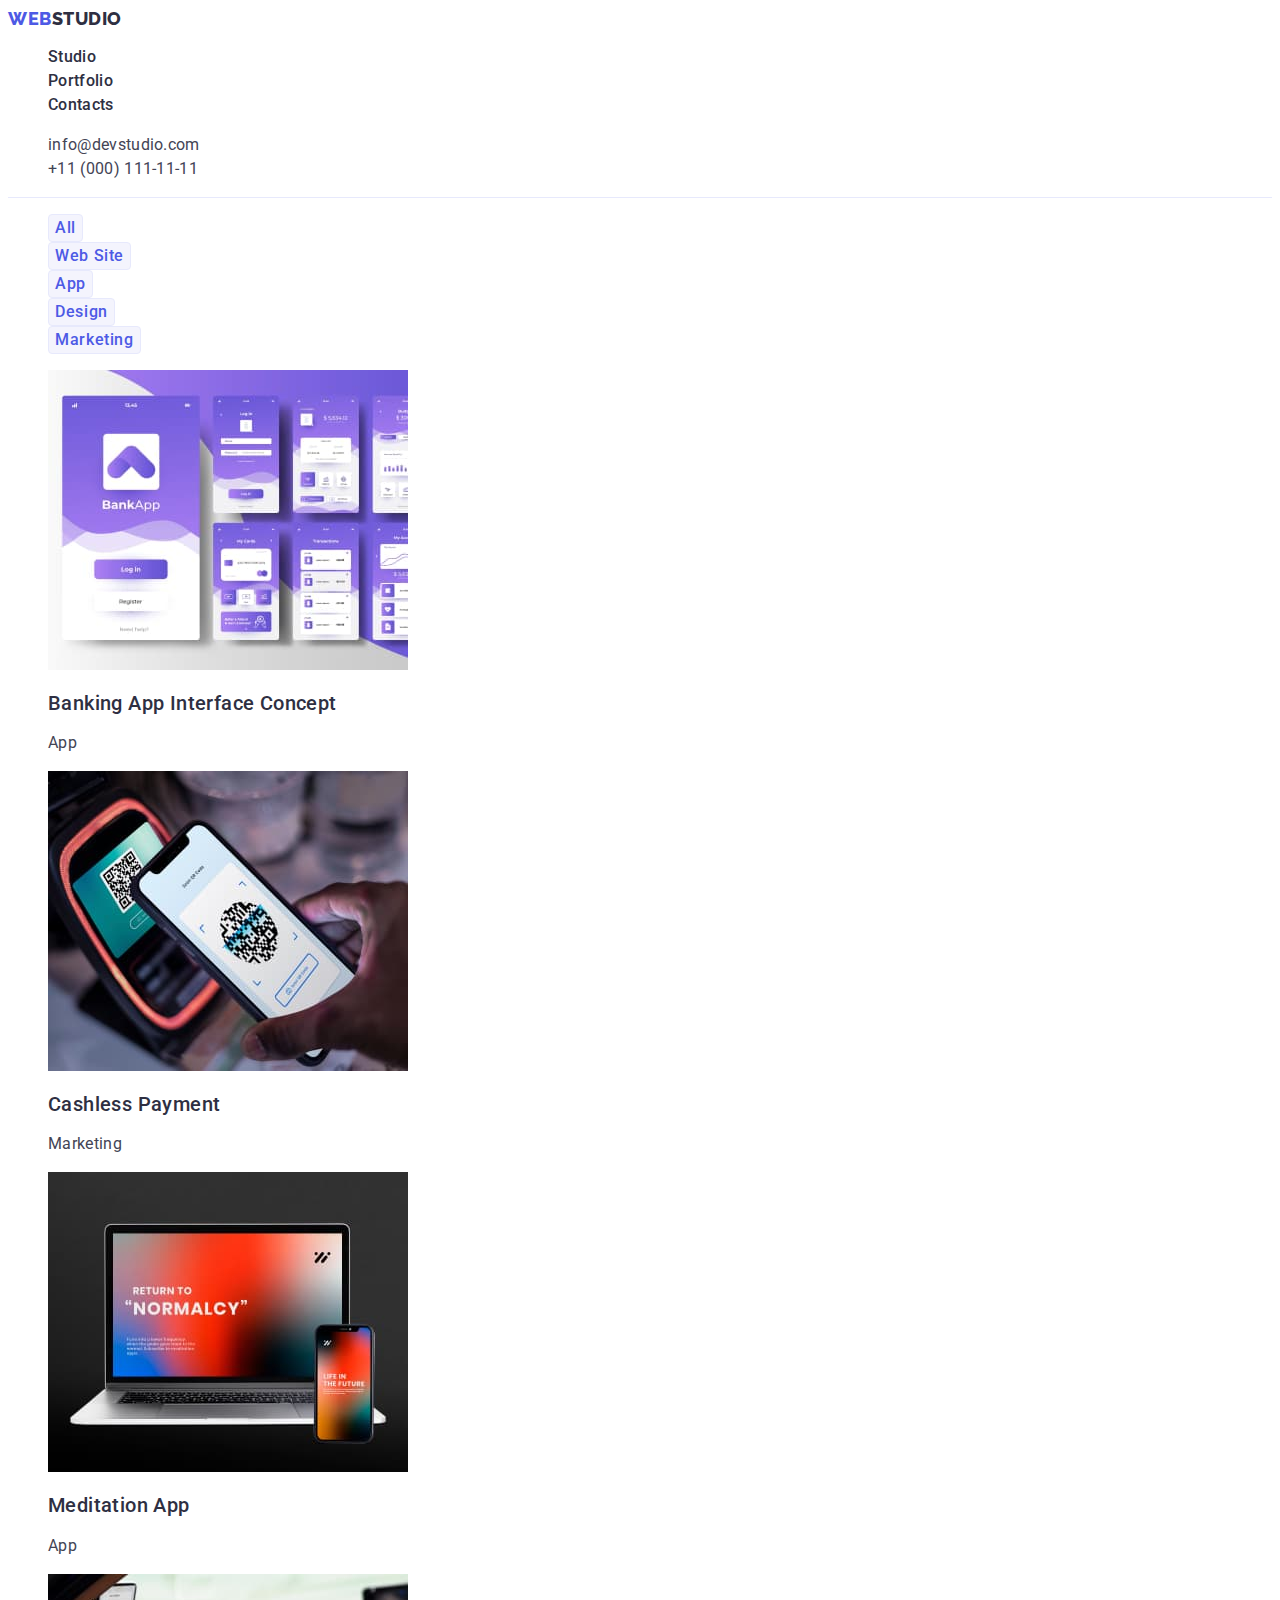
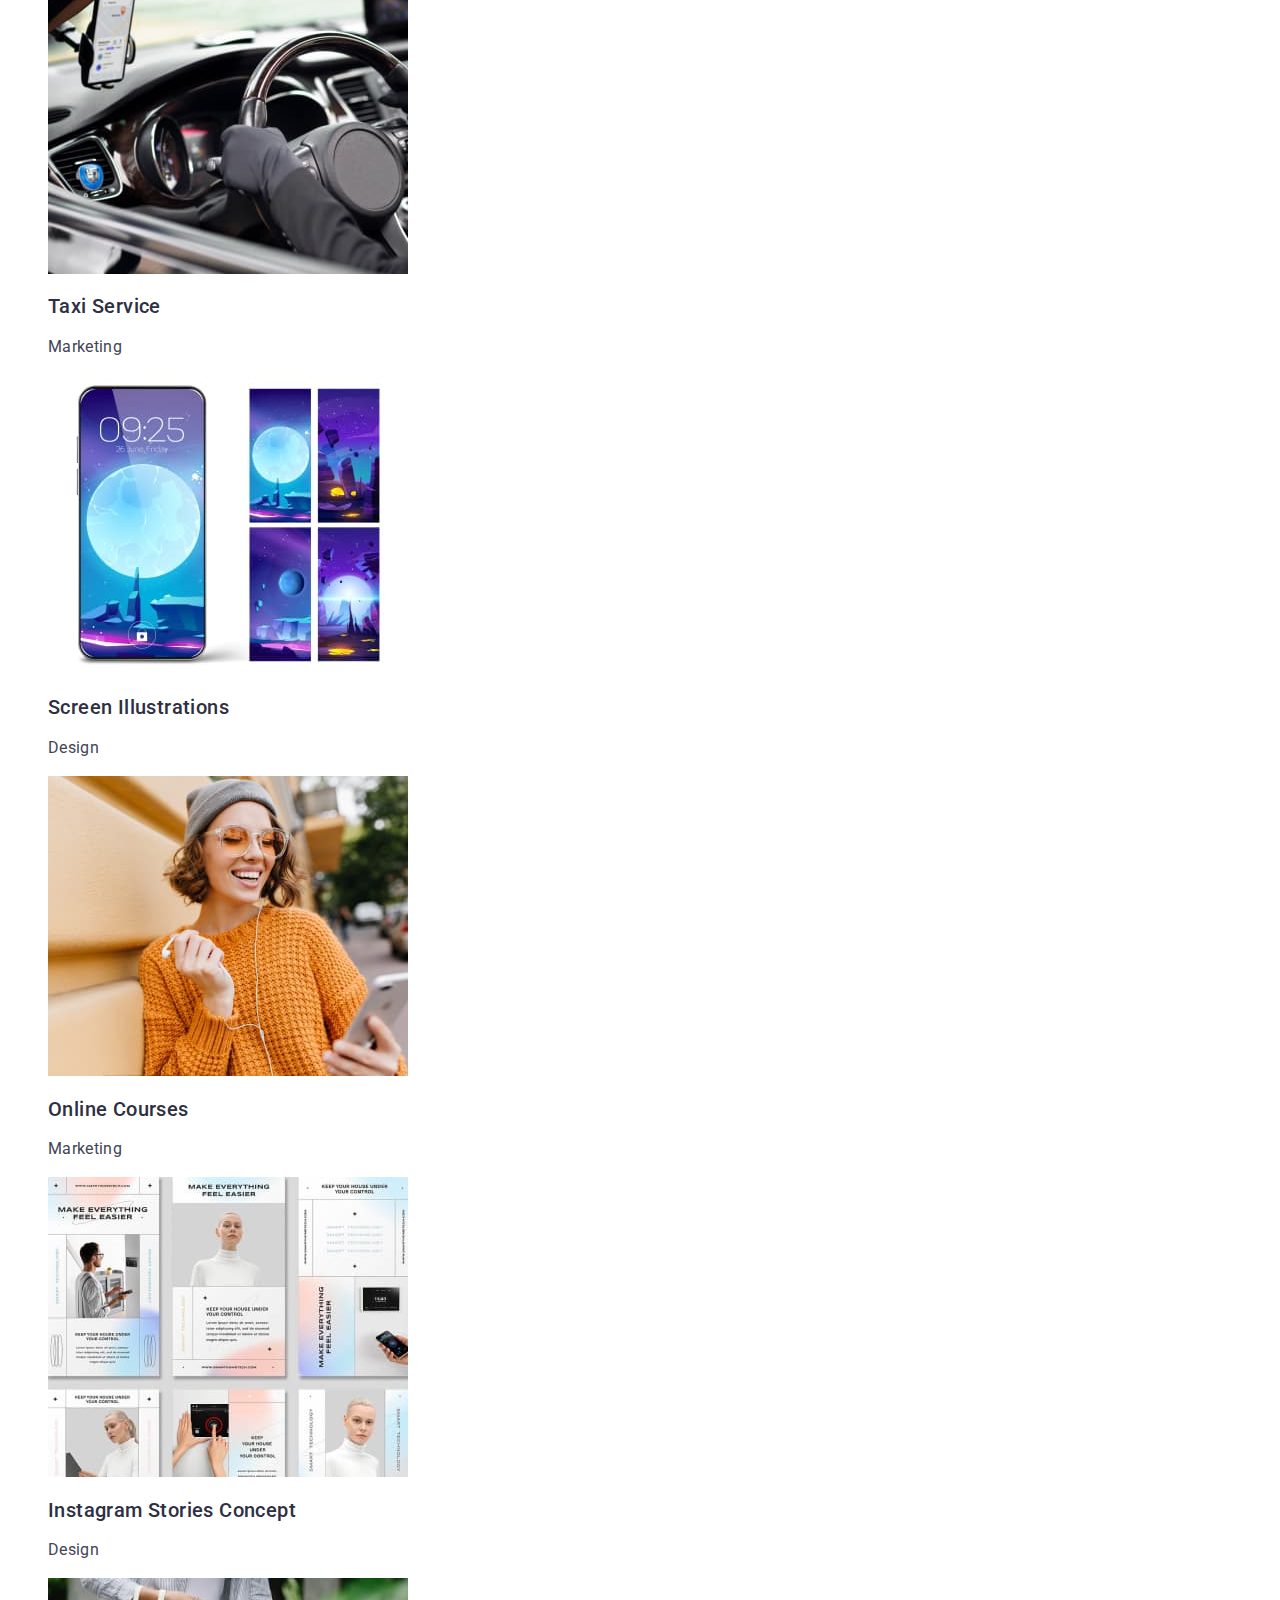
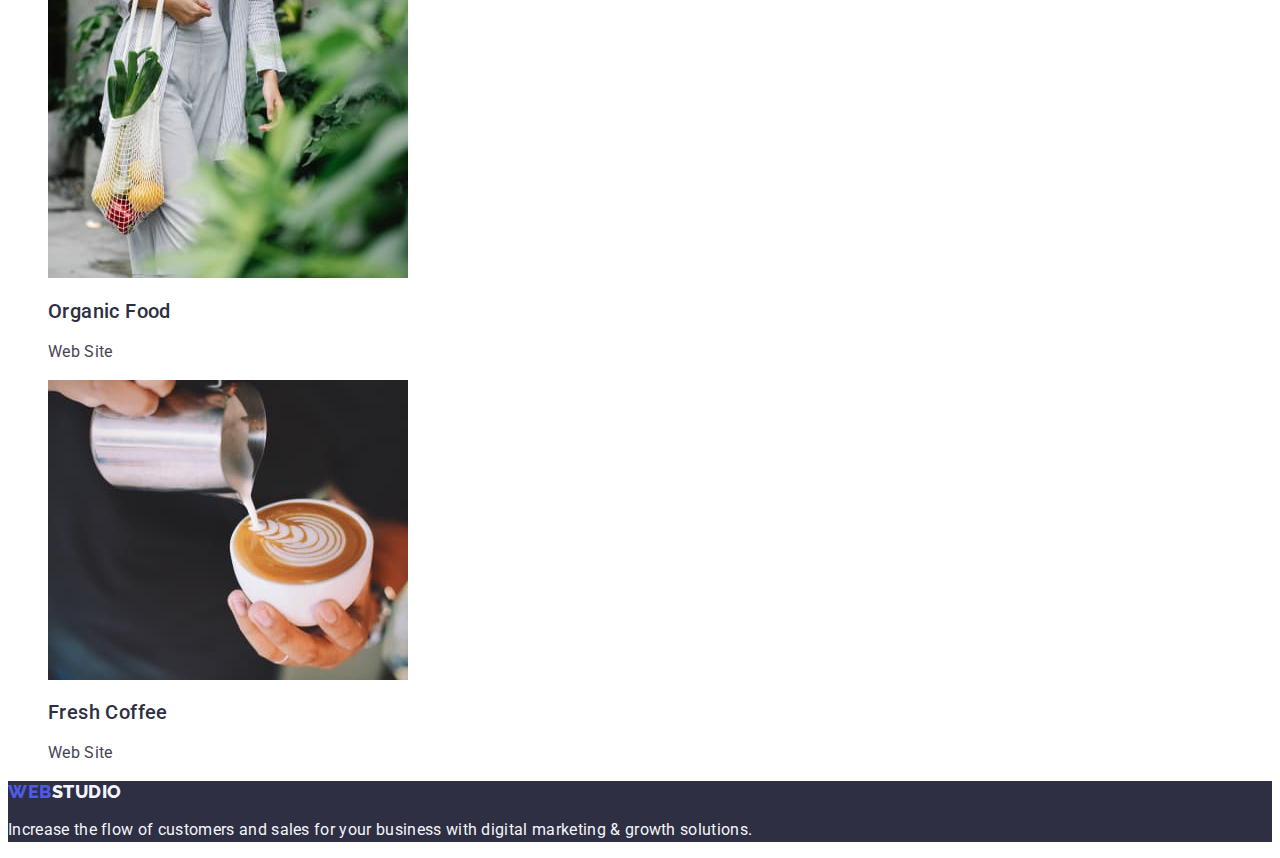
==== commit 2ac81a04: "hw-02-final" ====
--- a/portfolio.html
+++ b/portfolio.html
@@ -48,7 +48,7 @@
             <li class="work-list"><a href="" class="link"><img src="./images/courses.jpg" alt="photo online courses" width="360"><h2 class="work-name">Online Courses</h2><p class="work-item">Marketing</p></a></li>
             <li class="work-list"><a href="" class="link"><img src="./images/stories.jpg" alt="photo instagram stories concept" width="360"><h2 class="work-name">Instagram Stories Concept</h2><p class="work-item">Design</p></a></li>
             <li class="work-list"><a href="" class="link"><img src="./images/food.jpg" alt="photo organic food" width="360"><h2 class="work-name">Organic Food</h2><p class="work-item">Web Site</p></a></li>
-            <li class="work-list"><a href="" class="link"><img src="./images/coffe.jpg" alt="photo fresh coffe" width="360"><h2 class="work-name">Fresh Coffe</h2><p class="work-item">Fresh Coffe</p></a></li>
+            <li class="work-list"><a href="" class="link"><img src="./images/coffe.jpg" alt="photo fresh coffe" width="360"><h2 class="work-name">Fresh Coffee</h2><p class="work-item">Web Site</p></a></li>
             </ul>
         </section>
     </main>
